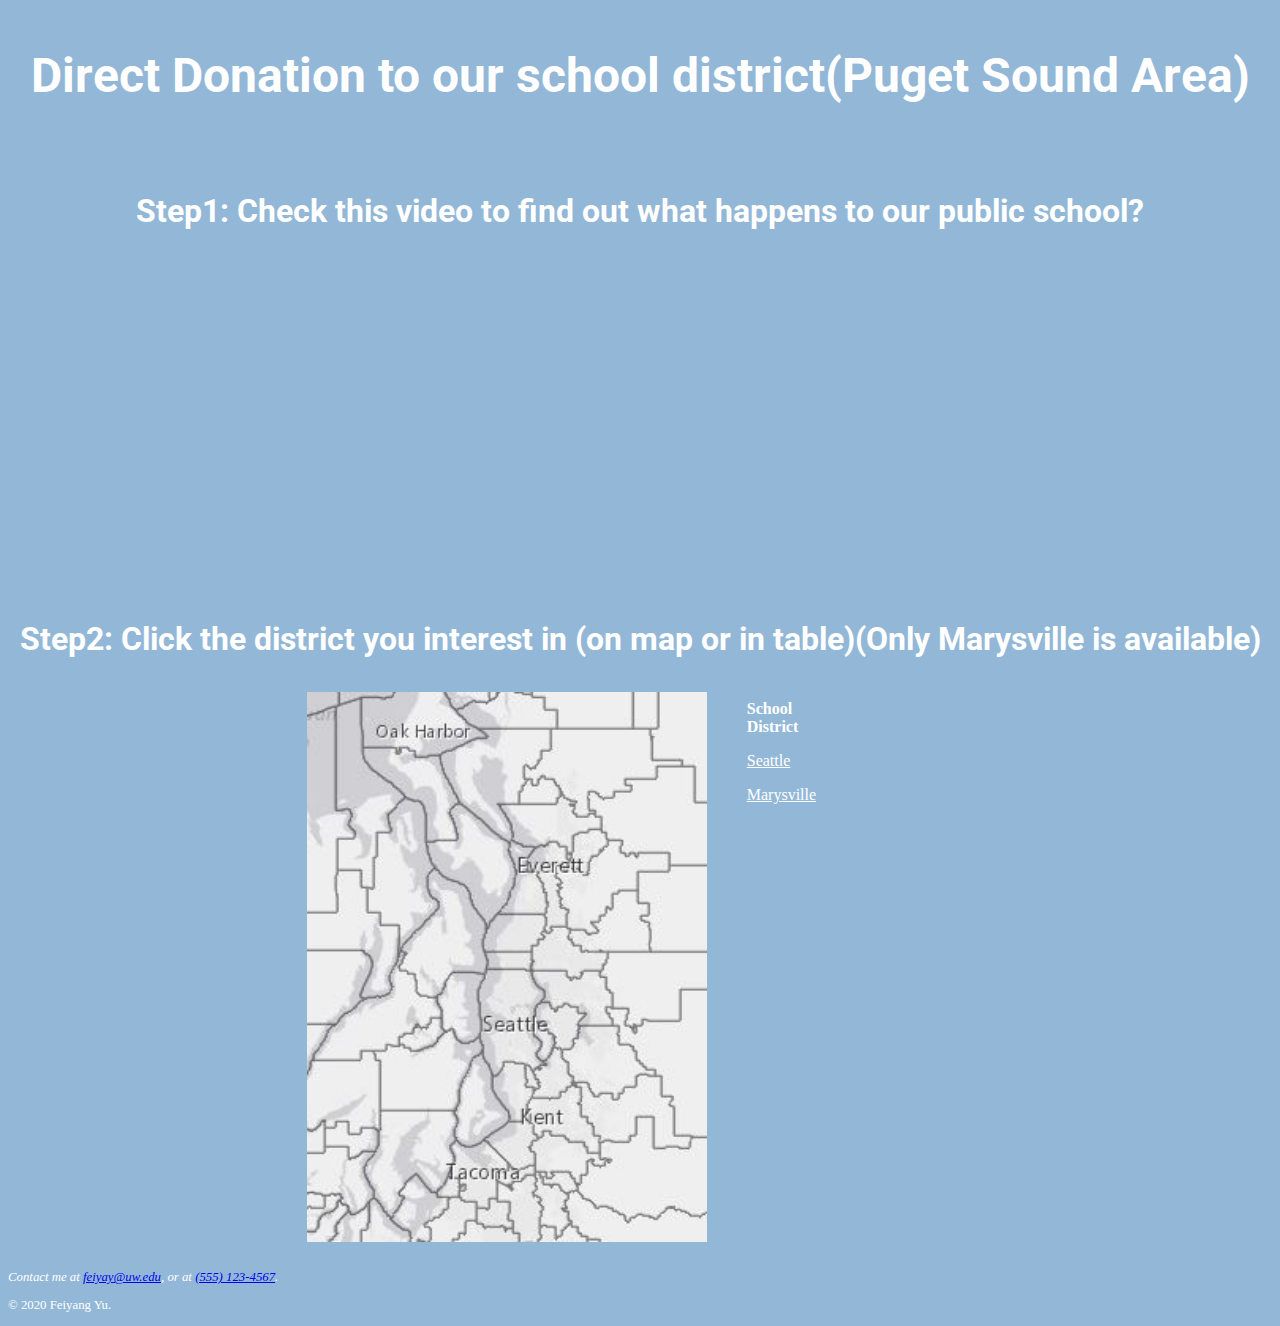
==== index.html @ b93a1817 "Add completed information" ====
<!DOCTYPE html>
<html lang="en">
<head>
    <meta charset="utf-8">
    <meta name="author" content="Feiyang Yu">
    <meta name="description" content="project2">
    <meta name="viewport" content="width=device-width, initial-scale=1, shrink-to-fit=no">
    <title>Static mockup of final project</title>
    <link rel="icon" 
      type="image/png" 
      href="https://www.adazing.com/wp-content/uploads/2019/02/open-book-clipart-04-300x300.png">
      <link href="https://fonts.googleapis.com/css?family=Roboto:300,400" rel="stylesheet">
    <link href="css/style1.css" rel="stylesheet">
</head>
<body>
    <main>

        <header>
        <h1>Direct Donation to our school district(Puget Sound Area)</h1>
        </header>

        <h2>Step1: Check this video to find out what happens to our public school?</h2>
        <iframe width="560" height="315" src="https://www.youtube.com/embed/OB8IdLEdJdE" 
        frameborder="0" allow="accelerometer; autoplay; encrypted-media; gyroscope; 
        picture-in-picture" allowfullscreen></iframe>
        <h2>Step2: Click the district you interest in (on map or in table)(Only Marysville is available)</h2>

        <div class="boxes">
        <div class="1">
        <section class="map">
            <img src="img/map.JPG" alt="image map" width="400" height="550" usemap="#workmap"> 
            <map name="workmap">
            <area shape="circle" coords="200, 330, 40" alt="Seattle" href="Seattle.html">
            <area shape="circle" coords="230, 130, 35" alt="Marysville" href="Maryville.html">
            </map>    
        </section>
        </div>
        <div class="2">
        <section class="table">
            <table>
                <thead>
                    <tr>
                        <th>School District</th>
                    </tr>
                </thead>
                <tbody>
                    <tr>
                        <td><a href="Seattle.html" target="_blank">
                        Seattle</a></td>
                    </tr>
                    <tr>
                        <td><a href="Maryville.html" target="_blank">
                        Marysville</a></td>
                    </tr>
                </tbody>
              </table>
        </section>
        </div>
        </div>

    
        <footer>
            <address>
                Contact me at <a href="mailto:feiyay@uw.edu">feiyay@uw.edu</a>, or at 
                <a href="tel:555-123-4567">(555) 123-4567</a>.
              </address>
              <p>&copy; 2020 Feiyang Yu.</p>
        </footer>
        
    </main>
      
</body>
</html>
---- css/style1.css ----
@keyframes example {
    from {top: 0%;}
    to {top: 45%; }
}

.an {
    right: 0px;
    position: fixed;
    animation-name: example;
    animation-duration: 4s;  
    animation-fill-mode: forwards;
    background-color: #93b8d7;
}

.form {
 text-align: center;
}


nav a img{
    color: black;
    font-size: 2.5rem;
    margin-right: .5em;
    width: 2.5rem;
    height: 2.5rem;
    margin: 0;
}
h1 {
    font-family: Roboto, sans-serif;
    font-size: 2.5rem;
    text-align: center;

}
h2{
    font-family: Roboto, sans-serif;
    font-size: 1.5rem;
    margin-top: 1.5em;
    text-align: center;
}
li{
    font-family: Roboto, sans-serif;
    font-size: 1.5rem;
    margin-top: 1.5em;
}
.conclusion{
    font-family: Roboto, sans-serif;
    text-align: center;
    margin-top: 2em;
    margin-bottom: 2em;
    font-size: 2rem;
    font-weight: 400;
  }

header  {
  line-height: 1.5;
}

table {
    width: 50%;
    margin-left: auto;
    margin-right: auto;
    border-collapse: collapse;
}
th {
    height: 2rem;
    text-align: left;
    color: white;
    background-color: #93b8d7;
}

th,td {
    padding: .5em;
}

tr {
    color: white;
}

td>a{
   color: white; 
}






section {
        display: inline-block;    
    }
section.table{
    position: absolute;
}
section.map {
    position: relative;
}
footer {
    padding-top: 1rem;
    font-size: 80%;
}
main {
    display: flex;
    flex-direction: column;
    height: 100%;
}
.boxes {
    display: flex;
    flex-wrap: wrap;
    justify-content: center;
}
.boxes > div {
    flex: 0 0 250px;
    flex-shrink: 0;
    background-color: #93b8d7;
    color: white;
    margin: .5rem;
    border-radius: 10px;
}
body {
    margin: .5rem;
    background-color: #93b8d7;
    color: white;
}







  
@media (min-width: 768px) {
    body {
        background-position: center;
        background-size: cover;
    }
    html {
        height: 100%;
        }
    }
    
@media (min-width: 992px) {
    body {
            position: center;
            size: cover;
}
}
    
@media (min-width: 1200px) {
    body {
            position: center;
            size: cover;
        }
      }
    
    
@media (min-width: 768px) {
        body {
            background-position: center;
            background-size: cover;
        }
        html {
            height: 100%;
        }
      
    }
    
@media (min-width: 992px) {
      body {
          position: center;
          size: cover;
      }
      nav a {
          font-size: 1.5rem;
      }
      h1 {
          font-size: 3rem;
      }
      h2 {
          font-size: 2rem;
      }
    }
    
@media (min-width: 1200px) {
      body {
          position: center;
          size: cover;
      }
    }
@media (max-width: 700px) {
    footer {
        display: none;
    }

}
iframe {
    margin-left: auto;
    margin-right: auto;
}
button.btn-primary {
    margin-top: .5rem;
}
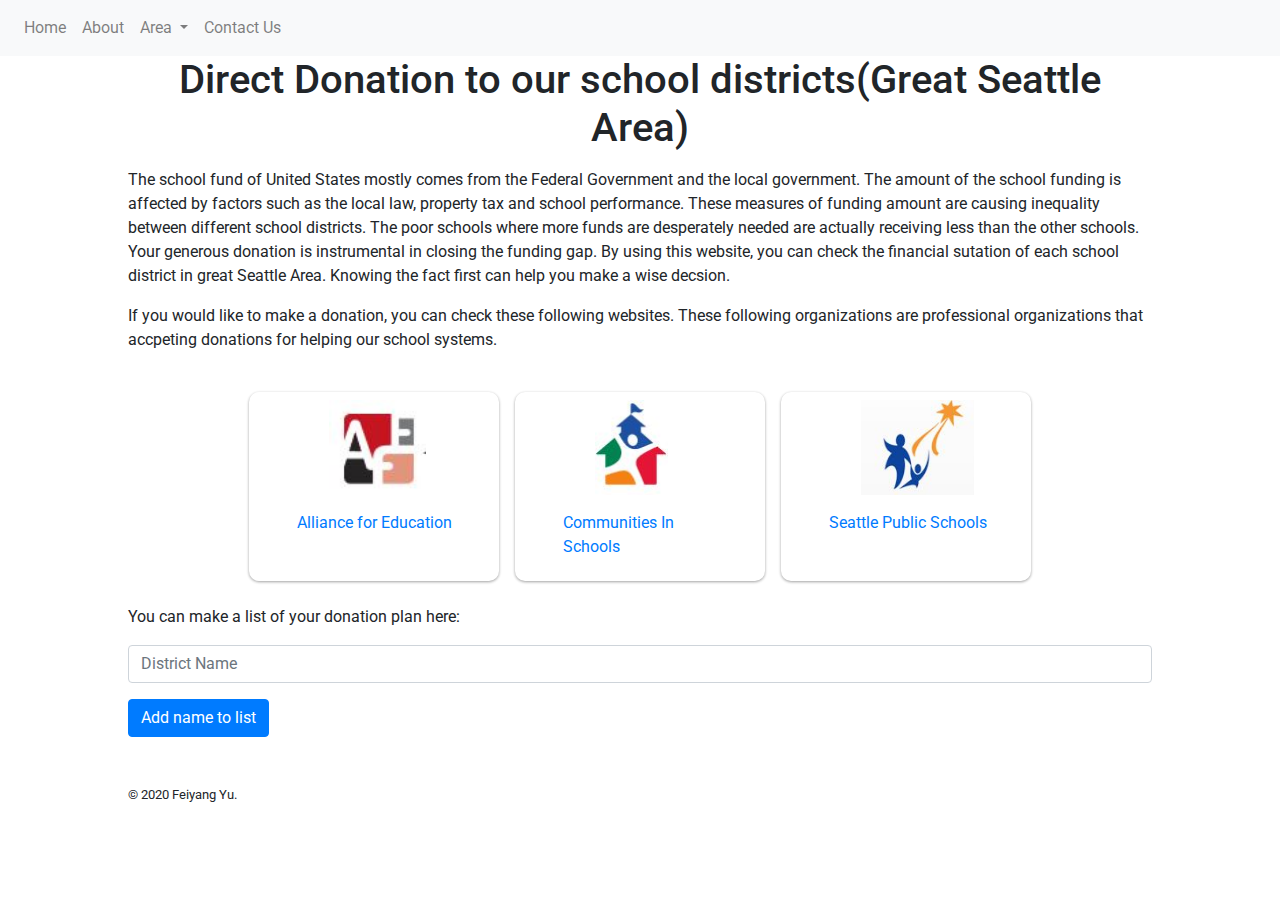
==== commit 1bf8d458: "Add information" ====
--- a/index.html
+++ b/index.html
@@ -3,72 +3,125 @@
 <head>
     <meta charset="utf-8">
     <meta name="author" content="Feiyang Yu">
-    <meta name="description" content="project2">
+    <meta name="description" content="main page">
     <meta name="viewport" content="width=device-width, initial-scale=1, shrink-to-fit=no">
-    <title>Static mockup of final project</title>
+    <title>Donation to School District</title>
     <link rel="icon" 
       type="image/png" 
       href="https://www.adazing.com/wp-content/uploads/2019/02/open-book-clipart-04-300x300.png">
-      <link href="https://fonts.googleapis.com/css?family=Roboto:300,400" rel="stylesheet">
-    <link href="css/style1.css" rel="stylesheet">
+    <link href="https://fonts.googleapis.com/css?family=Roboto:300,400" rel="stylesheet">
+    <link rel="stylesheet" href="https://maxcdn.bootstrapcdn.com/bootstrap/4.1.3/css/bootstrap.min.css">
+    <link rel="stylesheet" href="https://cdnjs.cloudflare.com/ajax/libs/font-awesome/4.7.0/css/font-awesome.min.css">
+    <link href="css/style2.css" rel="stylesheet">
 </head>
 <body>
     <main>
+        <header>
+            <nav class="navbar   navbar-light bg-light">
+                <div class="navbar-expand-sm" type="button">
+                  <ul class="navbar-nav mr-auto mt-2 mt-lg-0">
+                    <li class="nav-item">
+                      <a class="nav-link" href="index.html">Home</a>
+                    </li>
+                    <li class="nav-item">
+                      <a class="nav-link" href="About.html">About</a>
+                    </li>
+                    <li class="nav-item dropdown dmenu">
+                        <a class="nav-link dropdown-toggle" href="#">
+                          Area
+                        </a>
+                        <div class="dropdown-menu sm-menu">
+                          <a class="dropdown-item" href="Seattle.html">Seattle</a>
+                          <a class="dropdown-item" href="Bellevue.html">Bellevue</a>
+                          <a class="dropdown-item" href="Renton.html">Renton</a>
+                          <a class="dropdown-item" href="Highline.html">Highline</a>
+                          <a class="dropdown-item" href="Shoreline.html">Shoreline</a>
+                          <a class="dropdown-item" href="Tukwila.html">Tukwila</a>
+                          <a class="dropdown-item" href="Mercerisland.html">Mercer Island</a>
 
-        <header>
-        <h1>Direct Donation to our school district(Puget Sound Area)</h1>
+                        </div>
+                      </li>
+                    <li class="nav-item">
+                    <a class="nav-link" href="Contactus.html">Contact Us</a>
+                    </li>
+                 </ul>
+                </div>
+              </nav>
+            <h1><p>Direct Donation to our school districts(Great Seattle Area)</p></h1>
         </header>
+        
+        <p>
+            The school fund of United States mostly comes from the Federal Government and the local government. The amount 
+            of the school funding is affected by factors such as the local law, property tax and school performance. These measures 
+            of funding amount are causing inequality between different school districts. The poor schools where more funds are desperately 
+            needed are actually receiving less than the other schools. Your generous donation is instrumental in closing the funding gap.
+            By using this website, you can check the financial sutation of each school district in great Seattle Area. Knowing the fact
+            first can help you make a wise decsion. 
+        </p>
+          
 
-        <h2>Step1: Check this video to find out what happens to our public school?</h2>
-        <iframe width="560" height="315" src="https://www.youtube.com/embed/OB8IdLEdJdE" 
-        frameborder="0" allow="accelerometer; autoplay; encrypted-media; gyroscope; 
-        picture-in-picture" allowfullscreen></iframe>
-        <h2>Step2: Click the district you interest in (on map or in table)(Only Marysville is available)</h2>
+        <p>
+            If you would like to make a donation, you can check these following websites. These following organizations are professional 
+            organizations that accpeting donations for helping our school systems.
+        </p>
+        
 
-        <div class="boxes">
-        <div class="1">
-        <section class="map">
-            <img src="img/map.JPG" alt="image map" width="400" height="550" usemap="#workmap"> 
-            <map name="workmap">
-            <area shape="circle" coords="200, 330, 40" alt="Seattle" href="Seattle.html">
-            <area shape="circle" coords="230, 130, 35" alt="Marysville" href="Maryville.html">
-            </map>    
+
+    
+
+  
+  
+
+
+
+        <div>
+        <section>
+            <div class="boxes">
+            <!-- Card 1 -->
+            <div class="1">
+            <img src="img/Alliance.JPG" alt="Alliance">
+            <p><a href="https://www.alliance4ed.org/connect-with-us/donate/school-account/" target="_blank">
+                Alliance for Education</a></p>  
+            </div>    
+            <!-- Card 2 -->  
+            <div class="2">
+            <img src="img/Community.JPG" alt="Community">
+            <p><a href="https://seattle.ciswa.org/donate/" target="_blank">
+                Communities In Schools</a></p>   
+            </div>  
+            <!-- Card 3 -->  
+            <div class="3">  
+            <img src="img/Seattle.JPG" alt="Seattle">
+            <p><a href="https://www.seattleschools.org/families_communities/donations" target="_blank">
+                Seattle Public Schools</a></p>
+            </div>
+        </div>
         </section>
         </div>
-        <div class="2">
-        <section class="table">
-            <table>
-                <thead>
-                    <tr>
-                        <th>School District</th>
-                    </tr>
-                </thead>
-                <tbody>
-                    <tr>
-                        <td><a href="Seattle.html" target="_blank">
-                        Seattle</a></td>
-                    </tr>
-                    <tr>
-                        <td><a href="Maryville.html" target="_blank">
-                        Marysville</a></td>
-                    </tr>
-                </tbody>
-              </table>
-        </section>
-        </div>
+
+
+        <p>You can make a list of your donation plan here:</p>
+        <ol>
+          <li></li>
+        </ol>
+        <div class="list">
+        <div class="form">
+          <div class="form-group">
+            <input type="text" id="task-input" class="form-control" placeholder="District Name">
+          </div>
+          <div class="form-group">
+            <button type="button" id="add-task" class="btn btn-primary">Add name to list</button>
+          </div>
         </div>
 
-    
-        <footer>
-            <address>
-                Contact me at <a href="mailto:feiyay@uw.edu">feiyay@uw.edu</a>, or at 
-                <a href="tel:555-123-4567">(555) 123-4567</a>.
-              </address>
-              <p>&copy; 2020 Feiyang Yu.</p>
+         </div>
+
+
+        <footer>         
+         <p>&copy; 2020 Feiyang Yu.</p>
         </footer>
-        
     </main>
-      
+    <script src="js/planlist.js"></script>
+
 </body>
-</html>
 
--- a/css/style2.css
+++ b/css/style2.css
@@ -0,0 +1,123 @@
+.nav-item:hover .dropdown-menu {
+    display: block;
+}
+
+.my-input {
+    box-shadow: 0 0.5px 1px inset;
+}
+
+.boxes {
+    display: flex;
+    flex-wrap: wrap;
+    justify-content: center;
+  }
+  
+.boxes > div {
+    flex: 0 0 250px;
+    flex-shrink: 0;
+    background-color: white;
+    margin: .5rem;
+    border-radius: 10px;
+    box-shadow: 0 1px 3px rgba(0,0,0,0.16), 0 1px 3px rgba(0,0,0,0.23);
+  }
+  
+  .boxes p {
+    padding: .5rem 1rem;
+  }
+
+  * {
+    box-sizing: border-box;
+  }
+  
+  main > div {
+    display: flex;
+    flex-direction: column;
+    height: 100%;
+  }
+  div > section {
+    padding: 1em;
+    flex: 1;
+    flex-basis: 0;
+  
+  }
+  div > img {
+      height: 50%;
+      position: relative;
+      margin-left: 5rem;
+      margin-top: .5rem;
+  }
+  div >p {
+      margin-left: 2rem;
+      margin-top: .5rem;
+  }
+
+  p{
+    font-family: Roboto, sans-serif;
+    text-align: left;
+    margin-left: 10%;
+    margin-right: 10%;
+  }
+
+  footer > p {
+    text-align: left;
+    padding-top: 2rem;
+    font-size: 80%;
+  }
+  h1 >p {
+    text-align: center;
+  }
+
+.About{
+  margin-top:-15%;
+  padding: 10%;
+}
+.About .row{
+  margin-top: 10%;
+
+}
+
+.how-img{
+    text-align: center;
+}
+.how-img img{
+  width: 90%;
+}
+h4{
+  text-align: center;
+}
+#lowincome{
+  margin: 0%;
+  width: 70%;
+  height: 70%;
+}
+#levy{
+  width: 90%;
+  height: 90%;
+  margin: 0%;
+}
+
+iframe {
+  margin-top: 2.5%;
+  margin-left: 30%;
+}
+
+hr {
+  width: 50%;
+}
+.list{
+  width: 80%;
+  margin-left: 10%;
+}
+ol{
+  margin-left: 10%;
+}
+
+
+@media (max-width: 800px) {
+  iframe{
+    margin-left: 20%;
+    width: 300px;
+    height: 200px;
+  }
+
+}
